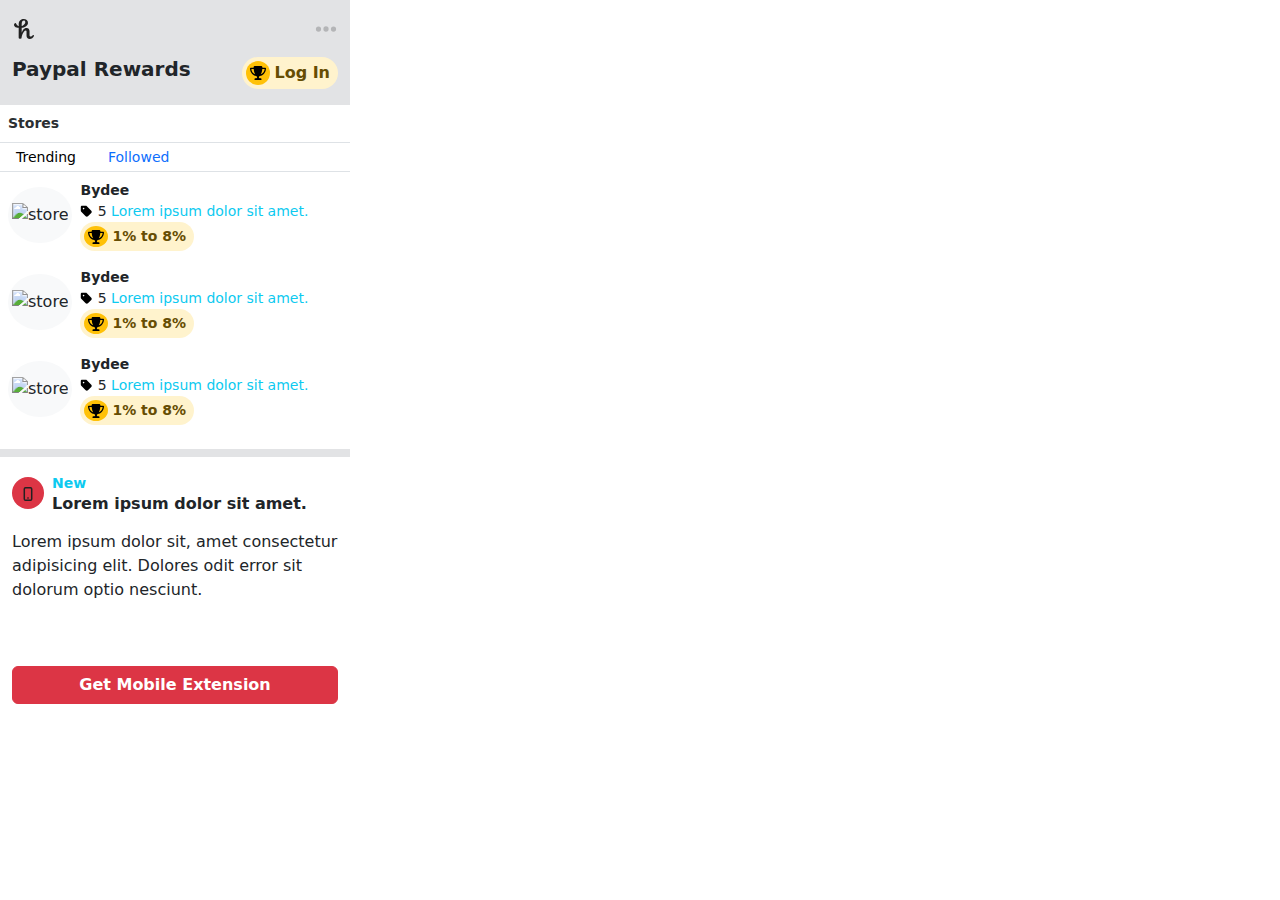
==== index.html @ 4524236c "Extension" ====
<!doctype html>
<html lang="en">

<head>
    <title>Extension</title>
    <meta charset="utf-8" />
    <meta name="viewport" content="width=device-width, initial-scale=1, shrink-to-fit=no" />
    <link rel="stylesheet" href="assets/css/bootstrap.css">
</head>

<body style="width: 350px;height: 500px;overflow-y: auto;">
    <nav>
        <div class="container-fluid bg-secondary-subtle">
            <div class="py-3">
                <div class="d-flex justify-content-between">
                    <div>
                        <svg xmlns="http://www.w3.org/2000/svg" width="24" height="24" fill="none"
                            xmlns:xlink="http://www.w3.org/1999/xlink">
                            <path
                                d="M9.72 6.66c.035-.83.225-1.928.802-2.578.814-.907 2.465-.762 2.737.549.13.64-.048 1.423-.354 1.973-.649 1.198-1.852 2.184-3.209 2.52.012-.75 0-1.725.024-2.465zm11.064 11.586c-.685.751-1.557 1.333-2.395 1.3-.943-.034-.85-1.143-.85-1.77v-2.634c.013-.504.013-1.008-.046-1.502-.154-1.467-1.062-2.644-2.772-2.756-2.972-.112-4.152 2.611-5.024 4.852v-4.908c2.595-.38 6.192-1.76 6.298-4.897C16.172.597 6.677.407 6.713 7.12c.012.516.012 1.502.012 2.017-1.274-.18-2.3-1.95-2.772-3.003a.314.314 0 0 0-.377-.18c-1.782.438-2.04 2.22-.838 3.43.99.997 2.571 1.378 3.963 1.445-.012 3.888-.012 6.287-.012 10.163.06.55.85.695 1.31.706.518.012 1.485-.134 1.533-.773.165-1.905 1.875-7.53 4.198-7.53.543 0 .802.336.802.83v4.582c0 1.905 1.133 3.183 3.197 3.194 1.828 0 3.432-1.434 4.234-3.082.248-.526-.814-1.064-1.18-.672z"
                                fill="#212121"></path>
                        </svg>
                    </div>
                    <div>
                        <div type="button" data-bs-toggle="dropdown" aria-expanded="false">
                            <!-- <svg xmlns="http://www.w3.org/2000/svg" width="1.5rem" height="1.5rem" fill="#0003"
                                viewBox="0 0 128 512">
                                <path
                                    d="M64 360a56 56 0 1 0 0 112 56 56 0 1 0 0-112zm0-160a56 56 0 1 0 0 112 56 56 0 1 0 0-112zM120 96A56 56 0 1 0 8 96a56 56 0 1 0 112 0z" />
                            </svg> -->
                            <svg xmlns="http://www.w3.org/2000/svg" width="1.5rem" height="1.5rem" fill="#0003"
                                viewBox="0 0 448 512">
                                <path
                                    d="M8 256a56 56 0 1 1 112 0A56 56 0 1 1 8 256zm160 0a56 56 0 1 1 112 0 56 56 0 1 1 -112 0zm216-56a56 56 0 1 1 0 112 56 56 0 1 1 0-112z" />
                            </svg>
                        </div>
                        <ul class="dropdown-menu dropdown-menu-end">
                            <li><a class="dropdown-item" href="#">Support</a></li>
                            <li><a class="dropdown-item" href="#">Legal</a></li>
                            <li><a class="dropdown-item" href="#">Rate Us</a></li>
                            <li><a class="dropdown-item" href="#">log in or Join</a></li>
                        </ul>
                    </div>
                </div>
                <div class="d-flex justify-content-between mt-3">
                    <div>
                        <p class="fw-bold fs-5 mb-0 lh-sm">Paypal Rewards</p>
                    </div>
                    <div class="alert alert-warning border-0 d-flex align-items-center p-1 pe-2 rounded-pill mb-0">
                        <div class="bg-warning rounded-circle px-1 me-1">
                            <svg xmlns="http://www.w3.org/2000/svg" width="1rem" height="1rem" fill="#000"
                                viewBox="0 0 576 512"><!--!Font Awesome Free 6.5.2 by @fontawesome - https://fontawesome.com License - https://fontawesome.com/license/free Copyright 2024 Fonticons, Inc.-->
                                <path
                                    d="M400 0H176c-26.5 0-48.1 21.8-47.1 48.2c.2 5.3 .4 10.6 .7 15.8H24C10.7 64 0 74.7 0 88c0 92.6 33.5 157 78.5 200.7c44.3 43.1 98.3 64.8 138.1 75.8c23.4 6.5 39.4 26 39.4 45.6c0 20.9-17 37.9-37.9 37.9H192c-17.7 0-32 14.3-32 32s14.3 32 32 32H384c17.7 0 32-14.3 32-32s-14.3-32-32-32H357.9C337 448 320 431 320 410.1c0-19.6 15.9-39.2 39.4-45.6c39.9-11 93.9-32.7 138.2-75.8C542.5 245 576 180.6 576 88c0-13.3-10.7-24-24-24H446.4c.3-5.2 .5-10.4 .7-15.8C448.1 21.8 426.5 0 400 0zM48.9 112h84.4c9.1 90.1 29.2 150.3 51.9 190.6c-24.9-11-50.8-26.5-73.2-48.3c-32-31.1-58-76-63-142.3zM464.1 254.3c-22.4 21.8-48.3 37.3-73.2 48.3c22.7-40.3 42.8-100.5 51.9-190.6h84.4c-5.1 66.3-31.1 111.2-63 142.3z" />
                            </svg>
                        </div>
                        <strong>Log In</strong>
                    </div>
                </div>
            </div>
        </div>
    </nav>


    <main class="bg-secondary-subtle">
        <section class="mb-2 bg-white">
            <div>
                <p class="text-secondary-emphasis py-2 mb-0 ps-2 small fw-semibold">Stores</p>
                <ul class="nav nav-tabs py-1 border-top small" id="myTab" role="tablist">
                    <li class="nav-item" role="presentation">
                        <div class="nav-link active border-0 py-0" id="trending-tab" data-bs-toggle="tab"
                            data-bs-target="#trending-tab-pane" type="button" role="tab"
                            aria-controls="trending-tab-pane" aria-selected="true">Trending</div>
                    </li>
                    <li class="nav-item" role="presentation">
                        <div class="nav-link border-0 py-0" id="followed-tab" data-bs-toggle="tab"
                            data-bs-target="#followed-tab-pane" type="button" role="tab"
                            aria-controls="followed-tab-pane" aria-selected="false">Followed</div>
                    </li>
                </ul>
                <div class="tab-content p-2" id="myTabContent">
                    <div class="tab-pane fade show active" id="trending-tab-pane" role="tabpanel"
                        aria-labelledby="trending-tab" tabindex="0">

                        <a href="test.html" class="text-decoration-none text-dark">
                            <div class="d-flex align-items-center gap-2 mb-3">
                                <div class="bg-light rounded-circle py-2">
                                    <img src="https://cdn.honey.io/images/store-logos/366665935571464687.png"
                                        class="img-fluid my-1 p-1" width="45" height="40" alt="store">
                                </div>
                                <div class="d-flex flex-column justify-content-center">
                                    <p class="small fw-semibold mb-0">Bydee</p>
                                    <div class="small">
                                        <span>
                                            <svg xmlns="http://www.w3.org/2000/svg" width=".8rem" height=".8rem"
                                                fill="#000" viewBox="0 0 448 512">
                                                <path
                                                    d="M0 80V229.5c0 17 6.7 33.3 18.7 45.3l176 176c25 25 65.5 25 90.5 0L418.7 317.3c25-25 25-65.5 0-90.5l-176-176c-12-12-28.3-18.7-45.3-18.7H48C21.5 32 0 53.5 0 80zm112 32a32 32 0 1 1 0 64 32 32 0 1 1 0-64z" />
                                            </svg>
                                        </span>
                                        5 <span class="text-info">Lorem ipsum dolor sit amet.</span>
                                    </div>
                                    <div class="d-flex">
                                        <div
                                            class="alert alert-warning border-0 d-flex align-items-center p-1 pe-2 rounded-pill mb-0 small">
                                            <div class="bg-warning rounded-circle px-1 me-1">
                                                <svg xmlns="http://www.w3.org/2000/svg" width="1rem" height="1rem"
                                                    fill="#000" viewBox="0 0 576 512">
                                                    <path
                                                        d="M400 0H176c-26.5 0-48.1 21.8-47.1 48.2c.2 5.3 .4 10.6 .7 15.8H24C10.7 64 0 74.7 0 88c0 92.6 33.5 157 78.5 200.7c44.3 43.1 98.3 64.8 138.1 75.8c23.4 6.5 39.4 26 39.4 45.6c0 20.9-17 37.9-37.9 37.9H192c-17.7 0-32 14.3-32 32s14.3 32 32 32H384c17.7 0 32-14.3 32-32s-14.3-32-32-32H357.9C337 448 320 431 320 410.1c0-19.6 15.9-39.2 39.4-45.6c39.9-11 93.9-32.7 138.2-75.8C542.5 245 576 180.6 576 88c0-13.3-10.7-24-24-24H446.4c.3-5.2 .5-10.4 .7-15.8C448.1 21.8 426.5 0 400 0zM48.9 112h84.4c9.1 90.1 29.2 150.3 51.9 190.6c-24.9-11-50.8-26.5-73.2-48.3c-32-31.1-58-76-63-142.3zM464.1 254.3c-22.4 21.8-48.3 37.3-73.2 48.3c22.7-40.3 42.8-100.5 51.9-190.6h84.4c-5.1 66.3-31.1 111.2-63 142.3z" />
                                                </svg>
                                            </div>
                                            <strong>1% to 8%</strong>
                                        </div>
                                    </div>
                                </div>
                            </div>
                        </a>

                        <a href="test.html" class="text-decoration-none text-dark">
                            <div class="d-flex align-items-center gap-2 mb-3">
                                <div class="bg-light rounded-circle py-2">
                                    <img src="https://cdn.honey.io/images/store-logos/366665935571464687.png"
                                        class="img-fluid my-1 p-1" width="45" height="40" alt="store">
                                </div>
                                <div class="d-flex flex-column justify-content-center">
                                    <p class="small fw-semibold mb-0">Bydee</p>
                                    <div class="small">
                                        <span>
                                            <svg xmlns="http://www.w3.org/2000/svg" width=".8rem" height=".8rem"
                                                fill="#000" viewBox="0 0 448 512">
                                                <path
                                                    d="M0 80V229.5c0 17 6.7 33.3 18.7 45.3l176 176c25 25 65.5 25 90.5 0L418.7 317.3c25-25 25-65.5 0-90.5l-176-176c-12-12-28.3-18.7-45.3-18.7H48C21.5 32 0 53.5 0 80zm112 32a32 32 0 1 1 0 64 32 32 0 1 1 0-64z" />
                                            </svg>
                                        </span>
                                        5 <span class="text-info">Lorem ipsum dolor sit amet.</span>
                                    </div>
                                    <div class="d-flex">
                                        <div
                                            class="alert alert-warning border-0 d-flex align-items-center p-1 pe-2 rounded-pill mb-0 small">
                                            <div class="bg-warning rounded-circle px-1 me-1">
                                                <svg xmlns="http://www.w3.org/2000/svg" width="1rem" height="1rem"
                                                    fill="#000" viewBox="0 0 576 512">
                                                    <path
                                                        d="M400 0H176c-26.5 0-48.1 21.8-47.1 48.2c.2 5.3 .4 10.6 .7 15.8H24C10.7 64 0 74.7 0 88c0 92.6 33.5 157 78.5 200.7c44.3 43.1 98.3 64.8 138.1 75.8c23.4 6.5 39.4 26 39.4 45.6c0 20.9-17 37.9-37.9 37.9H192c-17.7 0-32 14.3-32 32s14.3 32 32 32H384c17.7 0 32-14.3 32-32s-14.3-32-32-32H357.9C337 448 320 431 320 410.1c0-19.6 15.9-39.2 39.4-45.6c39.9-11 93.9-32.7 138.2-75.8C542.5 245 576 180.6 576 88c0-13.3-10.7-24-24-24H446.4c.3-5.2 .5-10.4 .7-15.8C448.1 21.8 426.5 0 400 0zM48.9 112h84.4c9.1 90.1 29.2 150.3 51.9 190.6c-24.9-11-50.8-26.5-73.2-48.3c-32-31.1-58-76-63-142.3zM464.1 254.3c-22.4 21.8-48.3 37.3-73.2 48.3c22.7-40.3 42.8-100.5 51.9-190.6h84.4c-5.1 66.3-31.1 111.2-63 142.3z" />
                                                </svg>
                                            </div>
                                            <strong>1% to 8%</strong>
                                        </div>
                                    </div>
                                </div>
                            </div>
                        </a>

                        <a href="test.html" class="text-decoration-none text-dark">
                            <div class="d-flex align-items-center gap-2 mb-3">
                                <div class="bg-light rounded-circle py-2">
                                    <img src="https://cdn.honey.io/images/store-logos/366665935571464687.png"
                                        class="img-fluid my-1 p-1" width="45" height="40" alt="store">
                                </div>
                                <div class="d-flex flex-column justify-content-center">
                                    <p class="small fw-semibold mb-0">Bydee</p>
                                    <div class="small">
                                        <span>
                                            <svg xmlns="http://www.w3.org/2000/svg" width=".8rem" height=".8rem"
                                                fill="#000" viewBox="0 0 448 512">
                                                <path
                                                    d="M0 80V229.5c0 17 6.7 33.3 18.7 45.3l176 176c25 25 65.5 25 90.5 0L418.7 317.3c25-25 25-65.5 0-90.5l-176-176c-12-12-28.3-18.7-45.3-18.7H48C21.5 32 0 53.5 0 80zm112 32a32 32 0 1 1 0 64 32 32 0 1 1 0-64z" />
                                            </svg>
                                        </span>
                                        5 <span class="text-info">Lorem ipsum dolor sit amet.</span>
                                    </div>
                                    <div class="d-flex">
                                        <div
                                            class="alert alert-warning border-0 d-flex align-items-center p-1 pe-2 rounded-pill mb-0 small">
                                            <div class="bg-warning rounded-circle px-1 me-1">
                                                <svg xmlns="http://www.w3.org/2000/svg" width="1rem" height="1rem"
                                                    fill="#000" viewBox="0 0 576 512">
                                                    <path
                                                        d="M400 0H176c-26.5 0-48.1 21.8-47.1 48.2c.2 5.3 .4 10.6 .7 15.8H24C10.7 64 0 74.7 0 88c0 92.6 33.5 157 78.5 200.7c44.3 43.1 98.3 64.8 138.1 75.8c23.4 6.5 39.4 26 39.4 45.6c0 20.9-17 37.9-37.9 37.9H192c-17.7 0-32 14.3-32 32s14.3 32 32 32H384c17.7 0 32-14.3 32-32s-14.3-32-32-32H357.9C337 448 320 431 320 410.1c0-19.6 15.9-39.2 39.4-45.6c39.9-11 93.9-32.7 138.2-75.8C542.5 245 576 180.6 576 88c0-13.3-10.7-24-24-24H446.4c.3-5.2 .5-10.4 .7-15.8C448.1 21.8 426.5 0 400 0zM48.9 112h84.4c9.1 90.1 29.2 150.3 51.9 190.6c-24.9-11-50.8-26.5-73.2-48.3c-32-31.1-58-76-63-142.3zM464.1 254.3c-22.4 21.8-48.3 37.3-73.2 48.3c22.7-40.3 42.8-100.5 51.9-190.6h84.4c-5.1 66.3-31.1 111.2-63 142.3z" />
                                                </svg>
                                            </div>
                                            <strong>1% to 8%</strong>
                                        </div>
                                    </div>
                                </div>
                            </div>
                        </a>

                    </div>
                    <div class="tab-pane fade" id="followed-tab-pane" role="tabpanel" aria-labelledby="followed-tab"
                        tabindex="0">
                        <div class="container-fluid mb-3">
                            <img src="https://cdn.honey.io/images/extension/followed-stores-no-watch.svg"
                                class="img-fluid w-100" alt="">
                            <div class="px-4">
                                <p class="mb-2 fw-semibold fs-6">You haven’t followed any stores yet</p>
                                <p class="mb-0 small">Follow more of your favorite stores for exclusive updates on sales,
                                    coupons and more chances to save.</p>
                            </div>
                        </div>
                    </div>
                </div>
        </section>

        <section class="bg-white">
            <div class="container-fluid py-3">
                <div class="d-flex align-items-center gap-2 mb-3">
                    <div class="bg-danger rounded-circle py-1">
                        <svg xmlns="http://www.w3.org/2000/svg" class="mx-2" width="16" height="16" fill="none"
                            xmlns:xlink="http://www.w3.org/1999/xlink">
                            <rect x="4.295" y="1.75" width="7.409" height="12.5" rx="1.25" stroke="#212121"
                                stroke-width="1.5"></rect>
                            <path d="M8.114 12h-.228" stroke="#212121" stroke-width="1.5" stroke-linecap="round">
                            </path>
                        </svg>
                    </div>
                    <div class="d-flex flex-column justify-content-center">
                        <p class="small fw-semibold mb-0 text-info">New</p>
                        <div>
                            <p class="fw-semibold mb-0 lh-sm">Lorem ipsum dolor sit amet.</p>
                        </div>
                    </div>
                </div>
                <p>Lorem ipsum dolor sit, amet consectetur adipisicing elit. Dolores odit error sit dolorum optio
                    nesciunt.</p>
                <img src="https://cdn.honey.io/images/extension/honey-mse-closeup-savingsfound-toast.svg"
                    class="img-fluid w-100" alt="">
                <button class="btn btn-danger w-100 mt-4 fw-semibold">Get Mobile Extension</button>
            </div>
        </section>
    </main>

    <script src="assets/js/app.js"></script>
    <script src="assets/js/popper.js"></script>
    <script src="assets/js/bootstrap.js"></script>

</body>

</html>
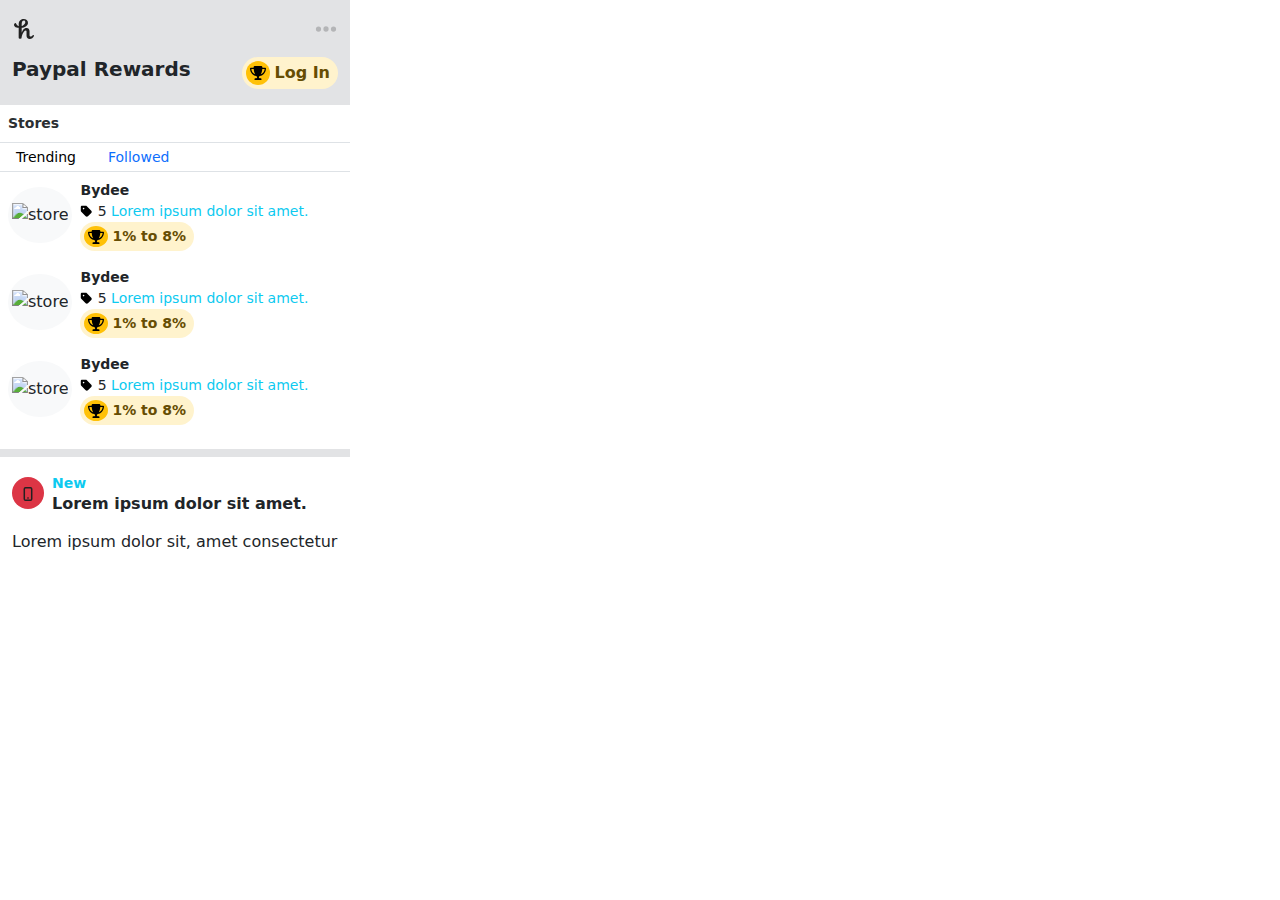
==== commit 2da2f642: "Store Single page start" ====
--- a/index.html
+++ b/index.html
@@ -8,7 +8,7 @@
     <link rel="stylesheet" href="assets/css/bootstrap.css">
 </head>
 
-<body style="width: 350px;height: 500px;overflow-y: auto;">
+<body style="width: 350px;">
     <nav>
         <div class="container-fluid bg-secondary-subtle">
             <div class="py-3">
@@ -62,7 +62,7 @@
     </nav>
 
 
-    <main class="bg-secondary-subtle">
+    <main class="bg-secondary-subtle overflow-y-auto" style="height: 450px;">
         <section class="mb-2 bg-white">
             <div>
                 <p class="text-secondary-emphasis py-2 mb-0 ps-2 small fw-semibold">Stores</p>
@@ -82,7 +82,7 @@
                     <div class="tab-pane fade show active" id="trending-tab-pane" role="tabpanel"
                         aria-labelledby="trending-tab" tabindex="0">
 
-                        <a href="test.html" class="text-decoration-none text-dark">
+                        <a href="storeSingle.html" class="text-decoration-none text-dark">
                             <div class="d-flex align-items-center gap-2 mb-3">
                                 <div class="bg-light rounded-circle py-2">
                                     <img src="https://cdn.honey.io/images/store-logos/366665935571464687.png"
@@ -117,7 +117,7 @@
                             </div>
                         </a>
 
-                        <a href="test.html" class="text-decoration-none text-dark">
+                        <a href="storeSingle.html" class="text-decoration-none text-dark">
                             <div class="d-flex align-items-center gap-2 mb-3">
                                 <div class="bg-light rounded-circle py-2">
                                     <img src="https://cdn.honey.io/images/store-logos/366665935571464687.png"
@@ -152,7 +152,7 @@
                             </div>
                         </a>
 
-                        <a href="test.html" class="text-decoration-none text-dark">
+                        <a href="storeSingle.html" class="text-decoration-none text-dark">
                             <div class="d-flex align-items-center gap-2 mb-3">
                                 <div class="bg-light rounded-circle py-2">
                                     <img src="https://cdn.honey.io/images/store-logos/366665935571464687.png"
@@ -195,7 +195,8 @@
                                 class="img-fluid w-100" alt="">
                             <div class="px-4">
                                 <p class="mb-2 fw-semibold fs-6">You haven’t followed any stores yet</p>
-                                <p class="mb-0 small">Follow more of your favorite stores for exclusive updates on sales,
+                                <p class="mb-0 small">Follow more of your favorite stores for exclusive updates on
+                                    sales,
                                     coupons and more chances to save.</p>
                             </div>
                         </div>
